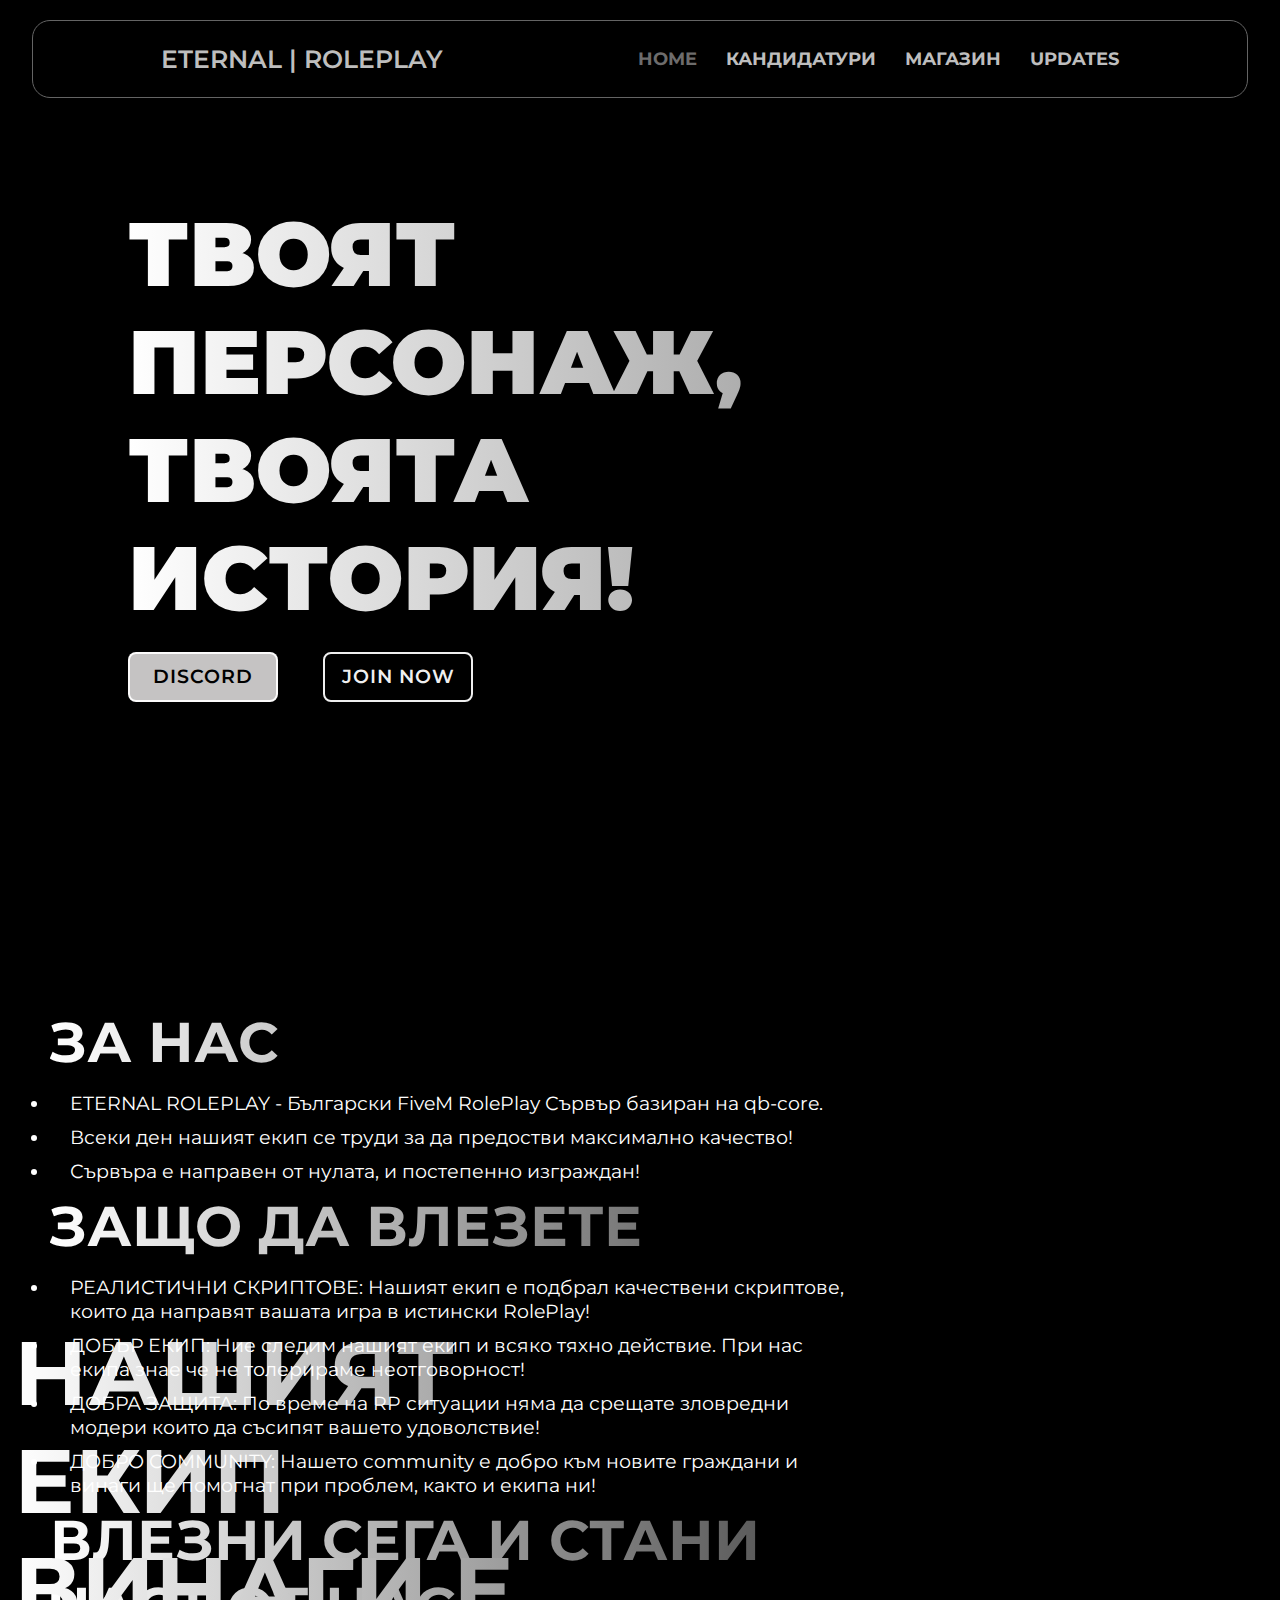
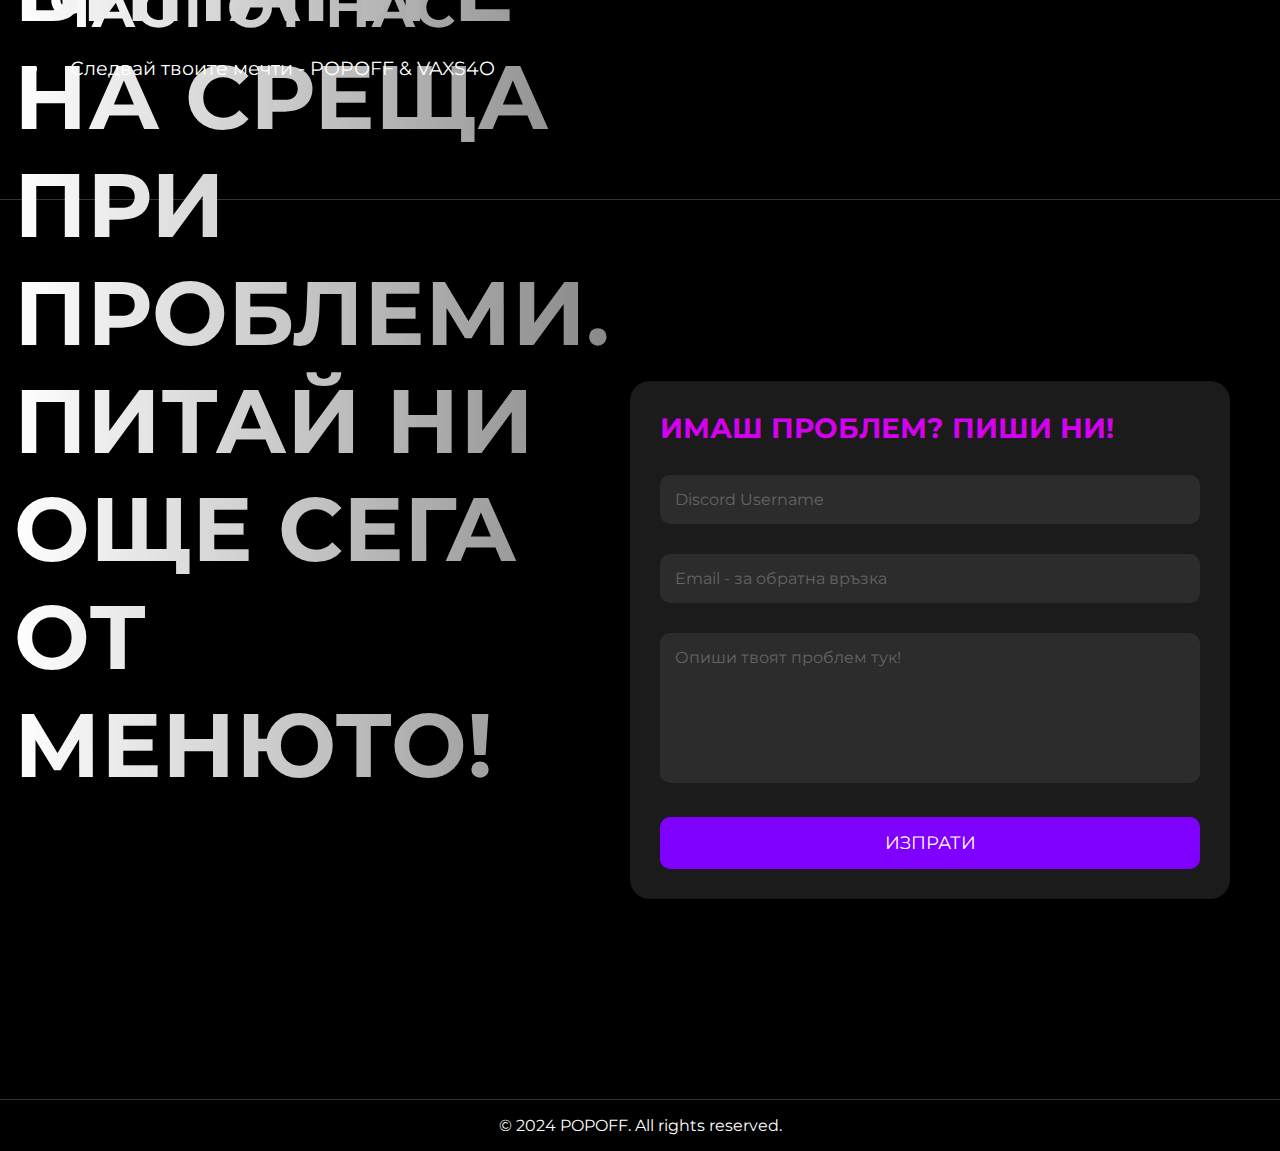
==== index.html @ 11645e5b "Add files via upload" ====
<!DOCTYPE html>
<html lang="en">

<head>
    <meta charset="UTF-8">
    <meta http-equiv="X-UA-Compatible" content="IE=edge">
    <meta name="viewport" content="width=device-width, initial-scale=1.0">
    <title>ETERNAL | ROLEPLAY</title>
    <link rel="stylesheet" href="style.css">
    <link rel="icon" href="logo.png" type="image/x-icon">
</head>

<body>
    <header class="header">
        <a href="index.html" class="logo">ETERNAL | ROLEPLAY</a>
        <nav class="navbar">
            <a href="index.html" class="active">HOME</a>
            <a href="applications.html">КАНДИДАТУРИ</a>
            <a href="shop.html">МАГАЗИН</a>
            <a href="updates.html">UPDATES</a>
        </nav>
    </header>
    
    <section class="parallax-container">
        <div class="parallax-background" id="parallax"></div>
        <video autoplay muted loop id="background-video">
            <source src="videobg.mp4" type="video/mp4">
            Вашият браузър не поддържа видео таг.
        </video>
        <div class="parallax">
            <div class="parallax-content">
                <h1>ТВОЯТ ПЕРСОНАЖ, ТВОЯТА ИСТОРИЯ!</h1>
                <p></p>
                <div class="btn-box">
                    <a href="https://discord.gg/QCcZWhbMXe" target="_blank">DISCORD</a>
                    <a href="https://cfx.re/join/3d9dlr" target="_blank">JOIN NOW</a>
                </div>
            </div>
        </div>
    </section>
    
    <section class="home section">
        <div class="home-content">
            <h1>ЗА НАС</h1>
            <ul>
                <li>ETERNAL ROLEPLAY - Български FiveM RolePlay Сървър базиран на qb-core.</h3></li>
                <li>Всеки ден нашият екип се труди за да предостви максимално качество!</h3></li>
                <li>Сървъра е направен от нулата, и постепенно изграждан!</h3></li>
            </ul>
            <h1>ЗАЩО ДА ВЛЕЗЕТЕ</h1>
            <ul>
                <li>РЕАЛИСТИЧНИ СКРИПТОВЕ: Нашият екип е подбрал качествени скриптове, които да направят вашата игра в истински RolePlay!</h3></li>
                <li>ДОБЪР ЕКИП: Ние следим нашият екип и всяко тяхно действие. При нас екипа знае че не толерираме неотговорност!</h3></li>
                <li>ДОБРА ЗАЩИТА: По време на RP ситуации няма да срещате зловредни модери които да съсипят вашето удоволствие!</h3></li>
                <li>ДОБРО COMMUNITY: Нашето community е добро към новите граждани и винаги ще помогнат при проблем, както и екипа ни!</h3></li>
            </ul>
            <h1>ВЛЕЗНИ СЕГА И СТАНИ ЧАСТ ОТ НАС</h1>
            <ul>
                <li>Следвай твоите мечти - POPOFF & VAXS4O</li>
           </ul>
        </div>
    </section>
    
    <section class="home section third-section">
        <div class="parallax-background1" id="parallax"></div>
        <div class="left" id="parallax2">
            <h2>НАШИЯТ ЕКИП ВИНАГИ Е НА СРЕЩА ПРИ ПРОБЛЕМИ. ПИТАЙ НИ ОЩЕ СЕГА ОТ МЕНЮТО!</h2>
        </div>
        <div class="home-content">
            <div class="container">
                <form action="https://formspree.io/f/xvoeyvyl" method="POST">
                    <h3>ИМАШ ПРОБЛЕМ? ПИШИ НИ!</h3>
                    <input type="text" name="name" id="name" placeholder="Discord Username" required>
                    <input type="email" name="email" id="email" placeholder="Email - за обратна връзка" required>
                    <textarea id="message" name="textarea" rows="4" placeholder="Опиши твоят проблем тук!" required></textarea>
                    <button type="submit">ИЗПРАТИ</button>
                </form> 
            </div>
        </div>
    </section>
    
    <footer>
        <p>&copy; 2024 POPOFF. All rights reserved.</p>
    </footer>
</body>

</html>
---- style.css ----
@import url('https://fonts.googleapis.com/css2?family=Montserrat:wght@400;500;700&display=swap');

* {
    margin: 0;
    padding: 0;
    box-sizing: border-box;
    font-family: 'Montserrat', sans-serif;
}

  body {
    background: #000000;
    color: #ffffff;
}

.header {
    position: fixed;
    top: 20px; /* Отстояние от върха на страницата */
    left: 0;
    right: 0; /* Добавено отстояние от дясната страна */
    width: 95%; /* Ширина на хедъра */
    margin: 0 auto; /* Центриране на хедъра */
    padding: 23px 10%;
    background: black;
    display: flex;
    justify-content: space-between;
    align-items: center;
    z-index: 100;
    border: 1px solid #646464; /* Комбинирани border свойства */
    border-radius: 18px;
}



.logo {
    font-size: 25px;
    color: #bebebe;
    text-decoration: none;
    font-weight: 600;
}

.navbar a {
    font-size: 18px;
    color: #bebebe;
    text-decoration: none;
    font-weight: 700;
    margin-left: 25px;
    transition: .3s;
}

.navbar a:hover, 
.navbar a.active {
    color: #6d6c6c;
}

.home {
    height: 100vh;
    display: flex;
    align-items: center;
    padding: 0 10%;
}

.home-content {
    max-width: 800px;
}

.home-content h1 {
    font-size: 56px;
    font-weight: 700;
    line-height: 1.2;
    background: linear-gradient(to right, #ffffff, #464646); /* Цветовете на градиента */
    -webkit-background-clip: text;
    color: transparent;
}

.home-content h3 {
    font-size: 32px;
    font-weight: 700;
    color: #e100ffef;
}

.home-content p {
    font-size: 16px;
    margin: 20px 0 20px;
}

.home-content .btn-box {
    display: flex;
    justify-content: space-between;
    width: 345px;
    height: 50px;
}

.btn-box a {
    position: relative;
    display: inline-flex;
    justify-content: center;
    align-items: center;
    width: 150px;
    height: 100%;
    background-color: #c5c3c3;
    border: 2px solid #ffffffef;
    border-radius: 8px;
    font-size: 19px;
    color: #000000;
    text-decoration: none;
    font-weight: 600;
    letter-spacing: 1px;
    z-index: 1;
    overflow: hidden;
    transition: .5s;
}

.btn-box a:hover {
    color: #ffffff;
}

.btn-box a:nth-child(2) {
    background: transparent;
    color: #ffffffef;
}

.btn-box a:nth-child(2):hover {
    color: #000000;
}

.btn-box a:nth-child(2)::before {
    background: #c5c3c3;
}

.btn-box a::before {
    content: '';
    position: absolute;
    top: 0;
    left: 0;
    width: 0;
    height: 100%;
    background: #000000;
    z-index: -1;
    transition: .5s;
}

.btn-box a:hover::before {
    width: 100%;
}

.home-sci {
    position: absolute;
    bottom: 40px;
    width: 170px;
    display: flex;
}

.home-sci a {
    display: inline-flex;
    justify-content: center;
    align-items: center;
    width: 40px;
    height: 40px;
    background: transparent;
    border: 2px solid #ff0000;
    border-radius: 50%;
    font-size: 20px;
    color: #00abf0;
    text-decoration: none;
}

.loginbtn {
    width: 130px;
    height: 50px;
    background: transparent;
    border: 2px solid #fff;
    outline: none;
    border-radius: 6px;
    cursor: pointer;
    font-size: 1.1em;
    color: #fff;
    font-weight: 500;
    margin-left: 40px;
    transition: .5s;
}

.loginbtn:hover {
    background: #fff;
    color: #081b29;
}

.btnb a {
    position: relative;
    display: inline-flex;
    justify-content: center;
    align-items: center;
    width: 150px;
    height: 100%;
    background-color: #ff0000;
    border: 2px solid #ff0000;
    border-radius: 8px;
    font-size: 19px;
    color: #090909;
    text-decoration: none;
    font-weight: 600;
    letter-spacing: 1px;
    z-index: 1;
    overflow: hidden;
    transition: .5s;
}

.btnb a:hover {
    color: #ff0000;
}

.btnb a::before {
    content: '';
    position: absolute;
    top: 0;
    left: 0;
    width: 0;
    height: 100%;
    background: #090909;
    z-index: -1;
    transition: .5s;
}

.btnb a:hover::before {
    width: 100%;
}

p {
    color: #ffffff;
}

/* Custom Scrollbar */
::-webkit-scrollbar {
    width: 10px;
}

::-webkit-scrollbar-track {
    background: transparent;
    border-radius: 20px;
}

::-webkit-scrollbar-thumb {
    background: #888;
    border-radius: 20px;
}

::-webkit-scrollbar-thumb:hover {
    background: #555;
}

footer {
    background: transparent;
    color: #fff;
    text-align: center;
    padding: 1rem 0;
}

.parallax-container {
    position: relative;
    height: 100vh;
    overflow: hidden;
}

.parallax-background {
    height: 120%;
    width: 100%;
    position: absolute;
    top: -10%;
    left: 0;
    right: 0;
    bottom: 0;
    z-index: -1;
    overflow: hidden; /* Важно е за скриване на превишаващото съдържание */
}

.parallax-background::before {
    content: '';
    position: absolute;
    top: 0;
    left: 0;
    width: 100%;
    height: 100%;
    background: rgba(0, 0, 0, 0.5); /* Полупрозрачен черен слой */
    z-index: 0; /* Слой под съдържанието, но над видеото */
}

#background-video {
    position: absolute;
    top: 50%;
    left: 50%;
    min-width: 100%;
    min-height: 100%;
    width: auto;
    height: auto;
    z-index: -1;
    transform: translate(-50%, -50%);
    background-size: cover;
    background-attachment: fixed;
    background-position: center;
}


.parallax {
    height: 100vh;
    display: flex;
    align-items: center;
    padding: 0 10%;
    position: relative; /* Добавено, за да се показва над .parallax-background */
    z-index: 1; /* Добавено, за да се показва над .parallax-background */
}

.parallax-content {
    max-width: 900px;
}

.parallax-content h1 {
    font-size: 100px;
    font-weight: 900;
    line-height: 1.2;
}

.parallax-content h3 {
    font-size: 32px;
    font-weight: 700;
    color: #e100ffef;
}

.parallax-content p {
    font-size: 16px;
    margin: 20px 0 20px;
}

.parallax-content .btn-box {
    display: flex;
    justify-content: space-between;
    width: 345px;
    height: 50px;
}

/* Вашите съществуващи стилове */
.parallax {
    height: 100vh;
    display: flex;
    align-items: center;
    padding: 0 10%;
}

.parallax-content {
    max-width: 900px;
}

.parallax-content h1 {
    font-size: 90px;
    font-weight: 900;
    line-height: 1.2;
    background: linear-gradient(to right, #ffffff, #888888);
    -webkit-background-clip: text;
    color: transparent;
    margin-top: 1px; /* Променете стойността на margin-top според вашите предпочитания */
}

.parallax-content h3 {
    font-size: 32px;
    font-weight: 700;
    color: #e100ffef;
}

.parallax-content p {
    font-size: 16px;
    margin: 20px 0 20px;
}

.parallax-content .btn-box {
    display: flex;
    justify-content: space-between;
    width: 345px;
    height: 50px;
}

/* Общи стилове за всички секции */
.section {
    padding: 50px;
    border-bottom: 1px solid #333;
    min-height: 100vh; /* Височина на секцията */
}

/* Стилове за третата секция */
.third-section {
    display: flex;
    justify-content: flex-end;
    align-items: flex-end;
    padding-bottom: 200px; /* Малко разстояние от долната част */
}

/* Стилове за контейнера */
.container {
    background-color: #1b1b1b;
    padding: 30px;
    border-radius: 20px;
    width: 600px;
    box-shadow: 0 0 15px rgba(0, 0, 0, 0.5);
}

.container h3 {
    margin-bottom: 30px;
    font-size: 28px;
}

.container input[type="text"],
.container input[type="email"],
.container textarea {
    width: 100%;
    padding: 15px;
    margin-bottom: 30px;
    background-color: #2c2c2c;
    border: none;
    border-radius: 10px;
    color: #fff;
    font-size: 16px;
}

.container textarea {
    height: 150px;
    resize: none;
}

.container input[type="text"]::placeholder,
.container input[type="email"]::placeholder,
.container textarea::placeholder {
    color: #646464;
}

.container button {
    width: 100%;
    padding: 15px;
    background-color: #8000ff;
    border: none;
    border-radius: 10px;
    font-size: 18px;
    color: #fff;
    cursor: pointer;
}

.container button:hover {
    background-color: #a64cff;
}

.left {
    flex: 1;
    margin-right: 20px;
    top: 50px;
    font-size: 60px;
    font-weight: 900;
    line-height: 1.2;
    padding-bottom: 100px; /* Малко разстояние от долната част */
    background: linear-gradient(to right, #ffffff, #888888);
    -webkit-background-clip: text;
    color: transparent;
    margin-top: 1px; /* Променете стойността на margin-top според вашите предпочитания */

}

ul {
    padding: 0;
    margin: 15px 0 0 0; /* Добавяне на отстъп между заглавието и списъка */
}

ul li {
    font-size: 1.2em; /* Регулиране на размера на шрифта според нуждите */
    margin-bottom: 10px; /* Регулиране на марджините между елементите на списъка */
    padding-left: 20px; /* Добавяне на ляв отстъп, за да побере символите на списъка */
    position: relative;
}

ul li::before {
    position: absolute;
    left: 0;
    top: 0;
}
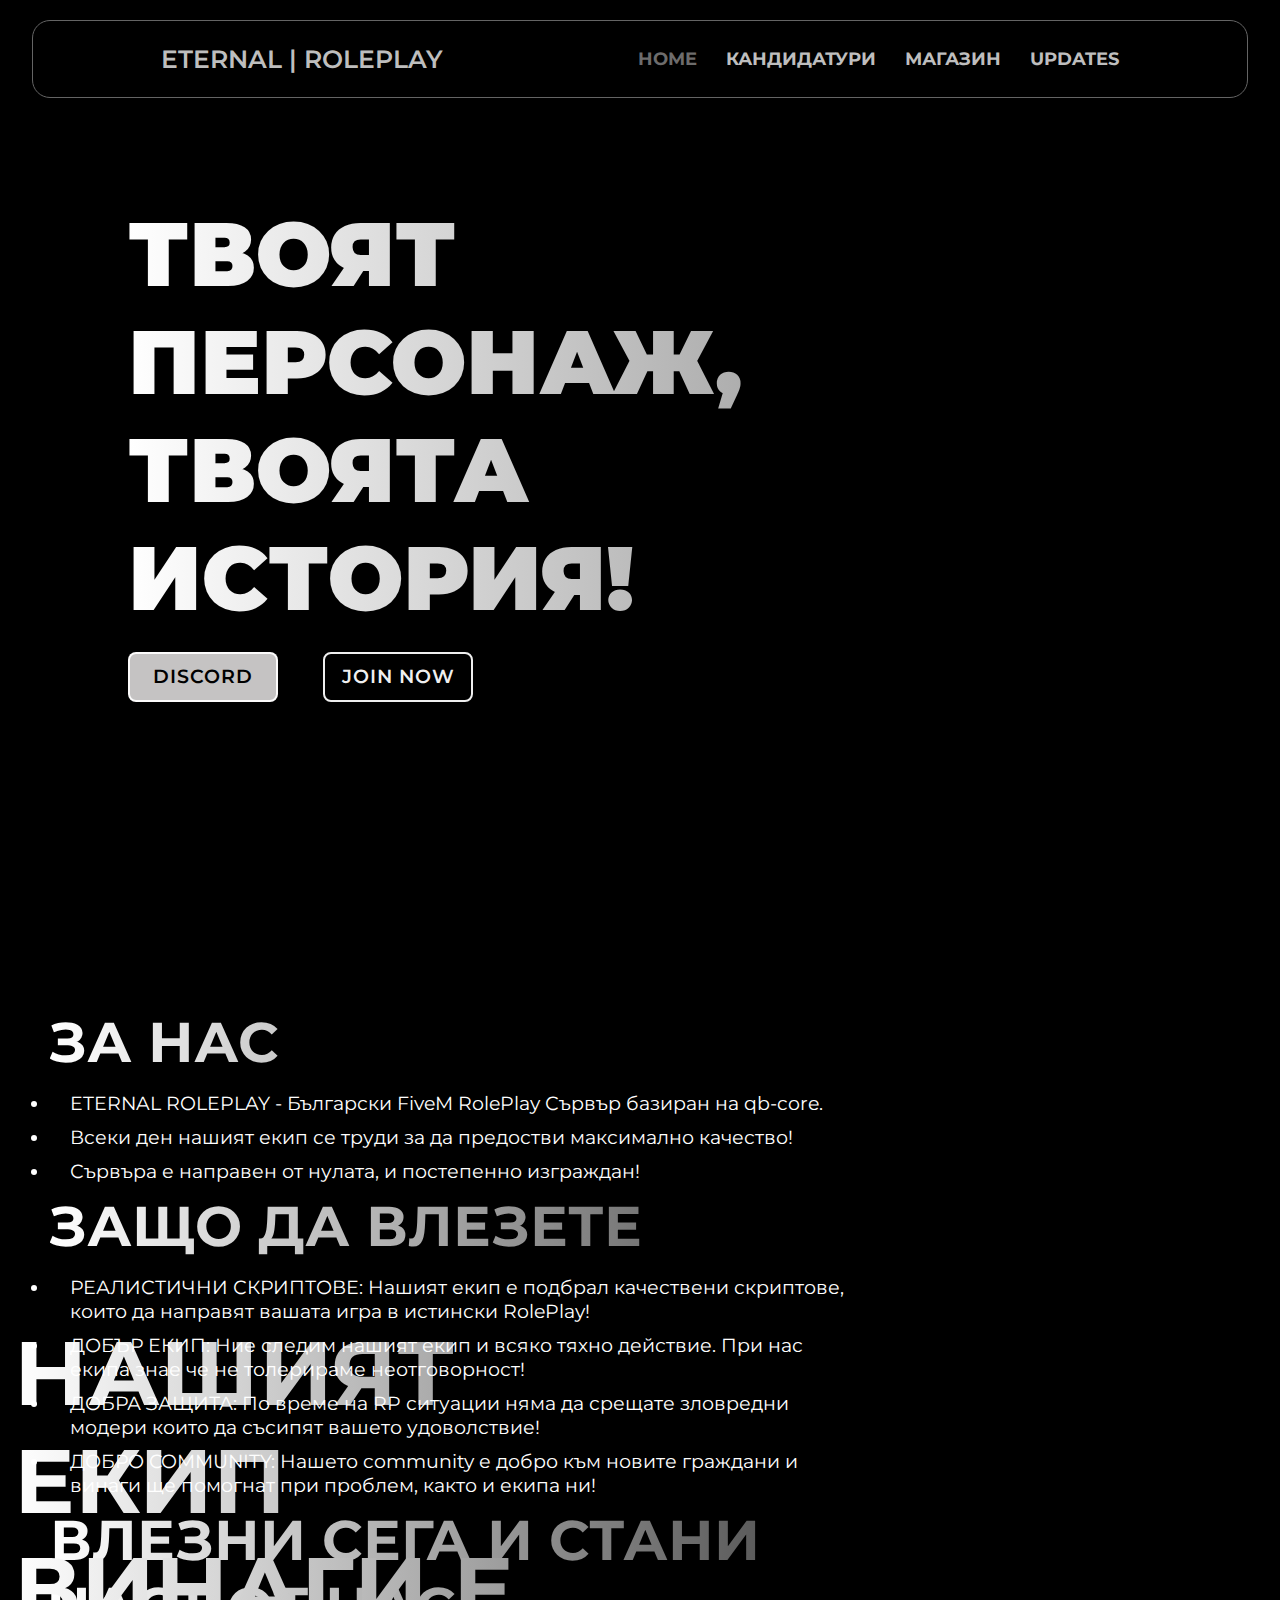
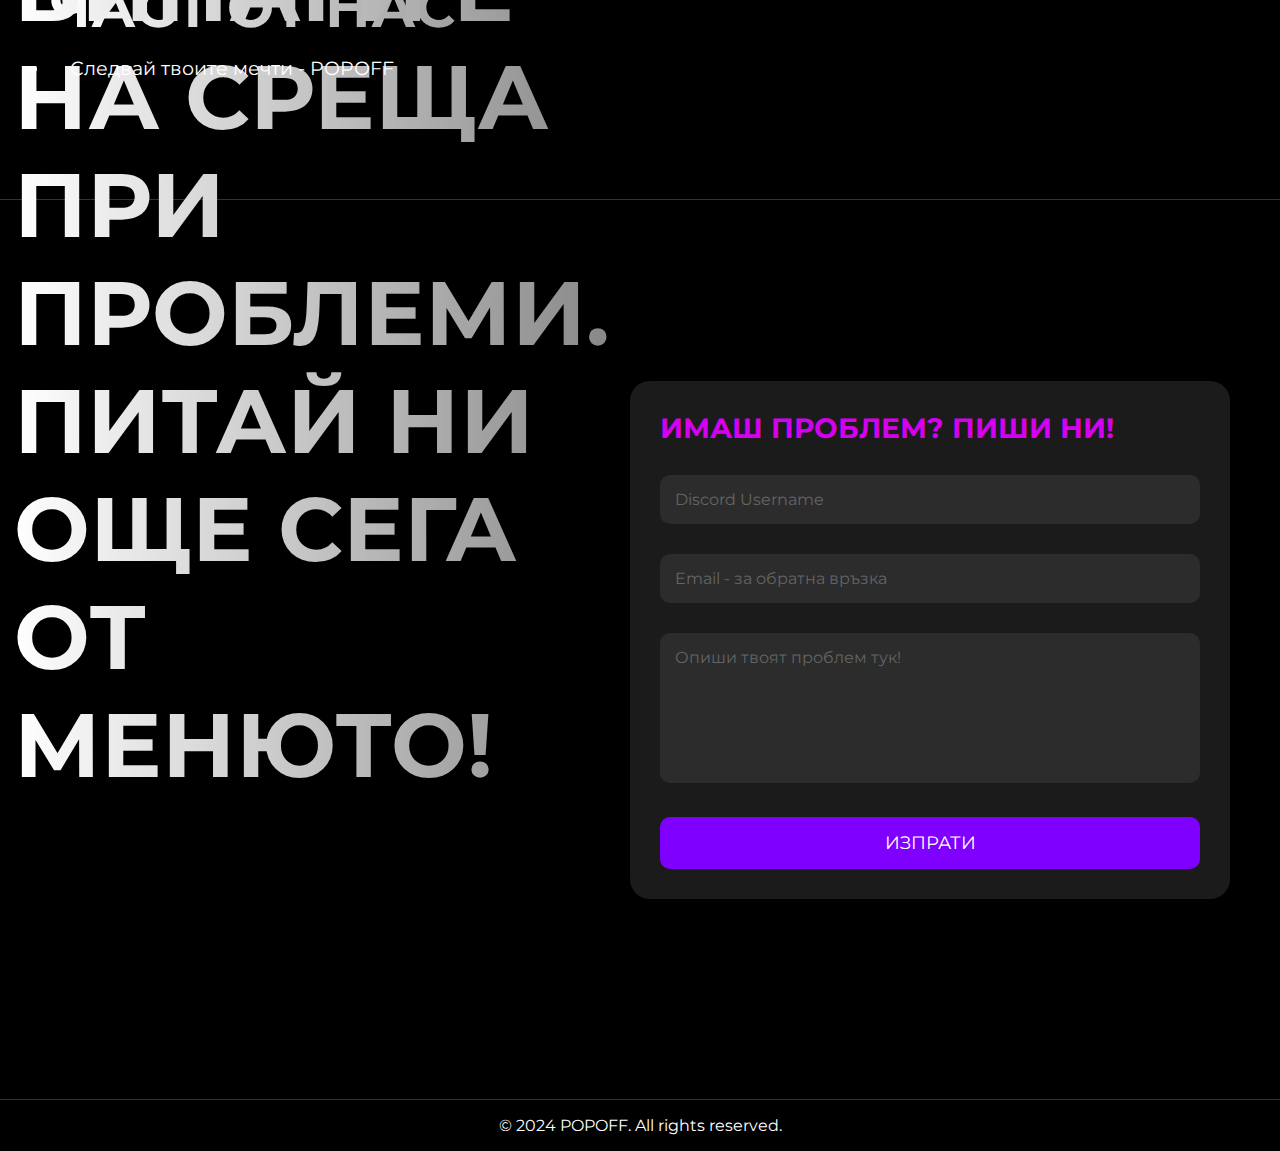
==== commit 45119e17: "Update index.html" ====
--- a/index.html
+++ b/index.html
@@ -56,7 +56,7 @@
             </ul>
             <h1>ВЛЕЗНИ СЕГА И СТАНИ ЧАСТ ОТ НАС</h1>
             <ul>
-                <li>Следвай твоите мечти - POPOFF & VAXS4O</li>
+                <li>Следвай твоите мечти - POPOFF</li>
            </ul>
         </div>
     </section>
